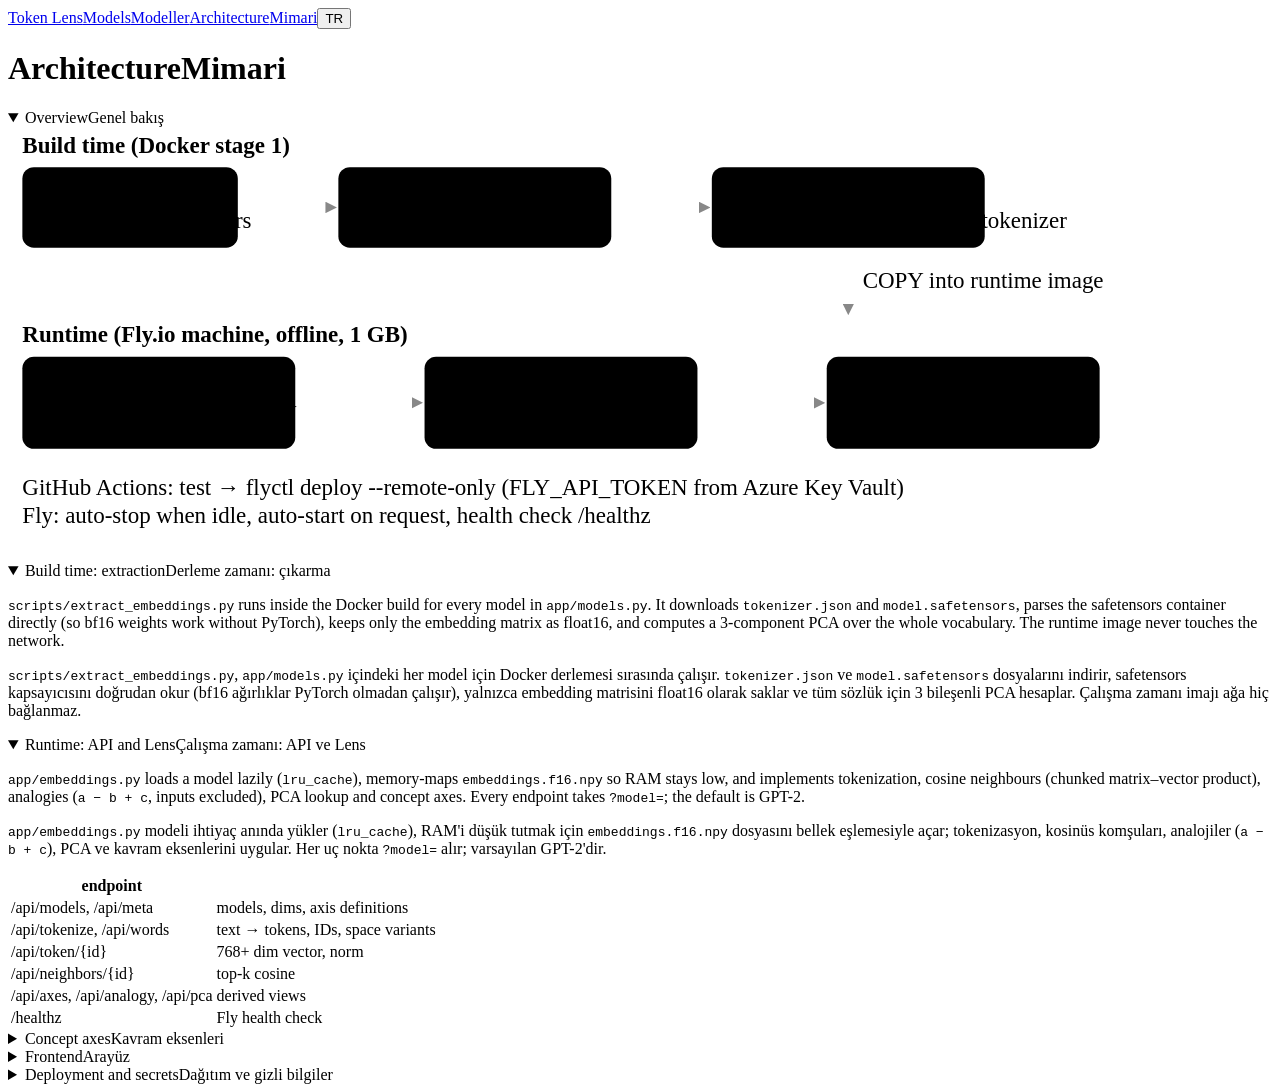
==== app/static/architecture.html @ d0edb932 "Add Turkish UI, model switcher (GPT-2/Qwen2.5/Gemma-3), collapsible colored sections, Models and Arc" ====
<!doctype html>
<html lang="en"><head><meta charset="utf-8"><meta name="viewport" content="width=device-width, initial-scale=1">
<title>Token Lens · Architecture</title><link rel="stylesheet" href="/static/site.css"><script src="/static/nav.js"></script></head>
<body><nav class="top"><a href="/">Token Lens</a><a href="/models"><span lang="en">Models</span><span lang="tr">Modeller</span></a><a href="/architecture"><span lang="en">Architecture</span><span lang="tr">Mimari</span></a><span class="sp"></span><button id="langbtn" aria-label="language">TR</button></nav><main>
<h1><span lang="en">Architecture</span><span lang="tr">Mimari</span></h1>

<details class="sec s-arch" open><summary><span lang="en">Overview</span><span lang="tr">Genel bakış</span></summary><div class="body">
<svg viewBox="0 0 880 300" width="100%" role="img" aria-label="architecture diagram">
<defs><marker id="a" markerWidth="8" markerHeight="8" refX="7" refY="4" orient="auto"><path d="M0,0L8,4L0,8z" fill="#888"/></marker></defs>
<text x="10" y="18" style="font-weight:700">Build time (Docker stage 1)</text>
<rect class="box" x="10" y="28" width="150" height="56" rx="8"/><text x="22" y="52">Hugging Face</text><text x="22" y="70">tokenizer + safetensors</text>
<rect class="box" x="230" y="28" width="190" height="56" rx="8"/><text x="242" y="52">extract_embeddings.py</text><text x="242" y="70">bf16→f16, PCA(3)</text>
<rect class="box" x="490" y="28" width="190" height="56" rx="8"/><text x="502" y="52">data/&lt;model&gt;/</text><text x="502" y="70">embeddings.f16.npy, pca3, tokenizer</text>
<path class="arr" d="M160 56H228" marker-end="url(#a)"/><path class="arr" d="M420 56H488" marker-end="url(#a)"/>
<path class="arr" d="M585 84V130" marker-end="url(#a)"/><text x="595" y="112">COPY into runtime image</text>
<text x="10" y="150" style="font-weight:700">Runtime (Fly.io machine, offline, 1 GB)</text>
<rect class="box" x="10" y="160" width="190" height="64" rx="8"/><text x="22" y="184">Browser</text><text x="22" y="202">index.html + app.js + Plotly</text>
<rect class="box" x="290" y="160" width="190" height="64" rx="8"/><text x="302" y="184">FastAPI (uvicorn :8080)</text><text x="302" y="202">/api/* + static pages</text>
<rect class="box" x="570" y="160" width="190" height="64" rx="8"/><text x="582" y="184">embeddings.py (Lens)</text><text x="582" y="202">tokenizer + mmap matrix</text>
<path class="arr" d="M200 192H288" marker-end="url(#a)"/><path class="arr" d="M480 192H568" marker-end="url(#a)"/>
<text x="10" y="256">GitHub Actions: test → flyctl deploy --remote-only (FLY_API_TOKEN from Azure Key Vault)</text>
<text x="10" y="276">Fly: auto-stop when idle, auto-start on request, health check /healthz</text></svg>
</div></details>

<details class="sec s-token" open><summary><span lang="en">Build time: extraction</span><span lang="tr">Derleme zamanı: çıkarma</span></summary><div class="body">
<p lang="en"><code>scripts/extract_embeddings.py</code> runs inside the Docker build for every model in <code>app/models.py</code>. It downloads <code>tokenizer.json</code> and <code>model.safetensors</code>, parses the safetensors container directly (so bf16 weights work without PyTorch), keeps only the embedding matrix as float16, and computes a 3-component PCA over the whole vocabulary. The runtime image never touches the network.</p>
<p lang="tr"><code>scripts/extract_embeddings.py</code>, <code>app/models.py</code> içindeki her model için Docker derlemesi sırasında çalışır. <code>tokenizer.json</code> ve <code>model.safetensors</code> dosyalarını indirir, safetensors kapsayıcısını doğrudan okur (bf16 ağırlıklar PyTorch olmadan çalışır), yalnızca embedding matrisini float16 olarak saklar ve tüm sözlük için 3 bileşenli PCA hesaplar. Çalışma zamanı imajı ağa hiç bağlanmaz.</p>
</div></details>

<details class="sec s-axes" open><summary><span lang="en">Runtime: API and Lens</span><span lang="tr">Çalışma zamanı: API ve Lens</span></summary><div class="body">
<p lang="en"><code>app/embeddings.py</code> loads a model lazily (<code>lru_cache</code>), memory-maps <code>embeddings.f16.npy</code> so RAM stays low, and implements tokenization, cosine neighbours (chunked matrix–vector product), analogies (<code>a − b + c</code>, inputs excluded), PCA lookup and concept axes. Every endpoint takes <code>?model=</code>; the default is GPT-2.</p>
<p lang="tr"><code>app/embeddings.py</code> modeli ihtiyaç anında yükler (<code>lru_cache</code>), RAM'i düşük tutmak için <code>embeddings.f16.npy</code> dosyasını bellek eşlemesiyle açar; tokenizasyon, kosinüs komşuları, analojiler (<code>a − b + c</code>), PCA ve kavram eksenlerini uygular. Her uç nokta <code>?model=</code> alır; varsayılan GPT-2'dir.</p>
<table><tr><th>endpoint</th><th></th></tr>
<tr><td>/api/models, /api/meta</td><td>models, dims, axis definitions</td></tr>
<tr><td>/api/tokenize, /api/words</td><td>text → tokens, IDs, space variants</td></tr>
<tr><td>/api/token/{id}</td><td>768+ dim vector, norm</td></tr>
<tr><td>/api/neighbors/{id}</td><td>top-k cosine</td></tr>
<tr><td>/api/axes, /api/analogy, /api/pca</td><td>derived views</td></tr>
<tr><td>/healthz</td><td>Fly health check</td></tr></table>
</div></details>

<details class="sec s-maps"><summary><span lang="en">Concept axes</span><span lang="tr">Kavram eksenleri</span></summary><div class="body">
<p lang="en">No embedding dimension is labelled. Each axis (Royalty, Femininity, Fruit, Power) is a unit vector built from the mean of word-pair differences, e.g. Femininity = mean(queen−king, woman−man, she−he, girl−boy). A token's score is the cosine between its vector and the axis, so values are comparable across tokens.</p>
<p lang="tr">Hiçbir embedding boyutunun etiketi yoktur. Her eksen (Krallık, Dişilik, Meyve, Güç) kelime çifti farklarının ortalamasından oluşan birim vektördür; örn. Dişilik = ort(queen−king, woman−man, she−he, girl−boy). Skor, token vektörü ile eksen arasındaki kosinüstür.</p>
</div></details>

<details class="sec s-ana"><summary><span lang="en">Frontend</span><span lang="tr">Arayüz</span></summary><div class="body">
<p lang="en">Static HTML + vanilla JS + Plotly (pinned CDN version); no build step. Pages: <a href="/">Token Lens</a>, <a href="/models">Models</a>, this page. Language (EN/TR) and model choice are remembered in the browser. Sections are collapsible <code>&lt;details&gt;</code> blocks.</p>
<p lang="tr">Statik HTML + saf JS + Plotly (sabitlenmiş CDN sürümü); derleme adımı yok. Sayfalar: <a href="/">Token Lens</a>, <a href="/models">Modeller</a>, bu sayfa. Dil (EN/TR) ve model seçimi tarayıcıda hatırlanır. Bölümler açılıp kapanan <code>&lt;details&gt;</code> bloklarıdır.</p>
</div></details>

<details class="sec s-about"><summary><span lang="en">Deployment and secrets</span><span lang="tr">Dağıtım ve gizli bilgiler</span></summary><div class="body">
<p lang="en">One container, <code>python:3.12-slim</code>, multi-stage. Fly.io <code>shared-cpu-1x</code>, 1 GB, region lhr, scale-to-zero. The Fly deploy token is kept in Azure Key Vault and exported only as an environment variable at deploy time. Trade-off: all three models are baked into the image, so it is larger than a GPT-2-only build; matrices are memory-mapped so RAM stays within 1 GB.</p>
<p lang="tr">Tek konteyner, <code>python:3.12-slim</code>, çok aşamalı. Fly.io <code>shared-cpu-1x</code>, 1 GB, lhr bölgesi, sıfıra ölçekleme. Fly dağıtım token'ı Azure Key Vault'ta tutulur ve yalnızca dağıtım sırasında ortam değişkeni olarak verilir. Ödünleşim: üç model de imaja gömülüdür, bu yüzden yalnızca GPT-2 içeren sürümden büyüktür; matrisler bellek eşlemeli olduğundan RAM 1 GB içinde kalır.</p>
</div></details>
</main></body></html>
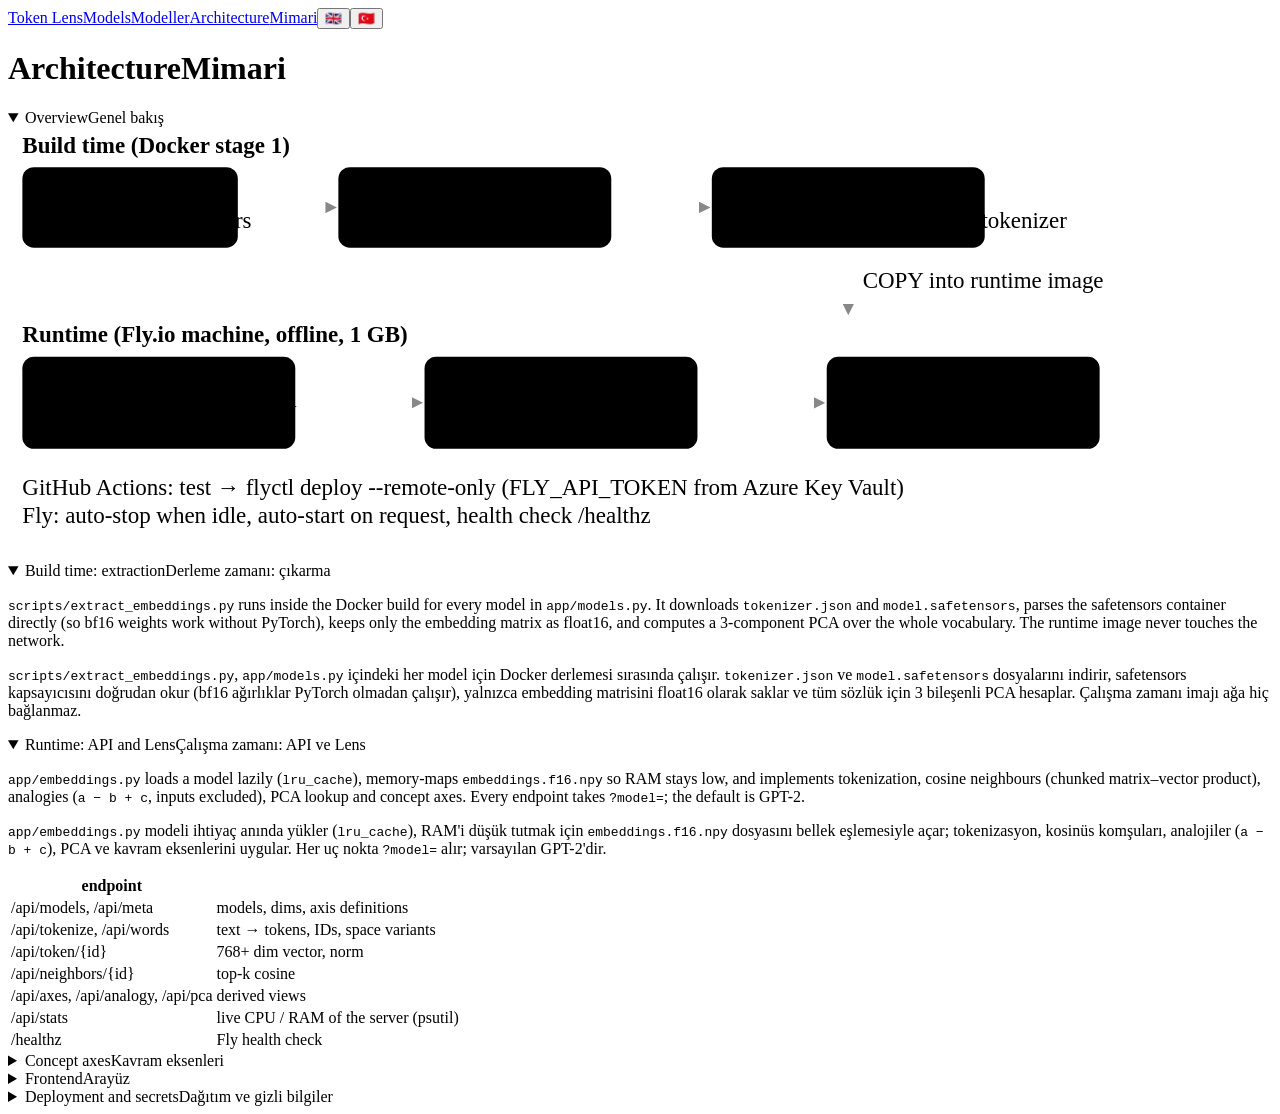
==== commit 5002ae8b: "Add Turkish BERT model with Turkish axes, live CPU/RAM panel, flag language switcher Co-Authored-By:" ====
--- a/app/static/architecture.html
+++ b/app/static/architecture.html
@@ -1,7 +1,7 @@
 <!doctype html>
 <html lang="en"><head><meta charset="utf-8"><meta name="viewport" content="width=device-width, initial-scale=1">
 <title>Token Lens · Architecture</title><link rel="stylesheet" href="/static/site.css"><script src="/static/nav.js"></script></head>
-<body><nav class="top"><a href="/">Token Lens</a><a href="/models"><span lang="en">Models</span><span lang="tr">Modeller</span></a><a href="/architecture"><span lang="en">Architecture</span><span lang="tr">Mimari</span></a><span class="sp"></span><button id="langbtn" aria-label="language">TR</button></nav><main>
+<body><nav class="top"><a href="/">Token Lens</a><a href="/models"><span lang="en">Models</span><span lang="tr">Modeller</span></a><a href="/architecture"><span lang="en">Architecture</span><span lang="tr">Mimari</span></a><span class="sp"></span><span class="flags" role="group" aria-label="language"><button data-l="en" title="English" aria-label="English">🇬🇧</button><button data-l="tr" title="Türkçe" aria-label="Türkçe">🇹🇷</button></span></nav><main>
 <h1><span lang="en">Architecture</span><span lang="tr">Mimari</span></h1>
 
 <details class="sec s-arch" open><summary><span lang="en">Overview</span><span lang="tr">Genel bakış</span></summary><div class="body">
@@ -36,6 +36,7 @@
 <tr><td>/api/token/{id}</td><td>768+ dim vector, norm</td></tr>
 <tr><td>/api/neighbors/{id}</td><td>top-k cosine</td></tr>
 <tr><td>/api/axes, /api/analogy, /api/pca</td><td>derived views</td></tr>
+<tr><td>/api/stats</td><td>live CPU / RAM of the server (psutil)</td></tr>
 <tr><td>/healthz</td><td>Fly health check</td></tr></table>
 </div></details>
 
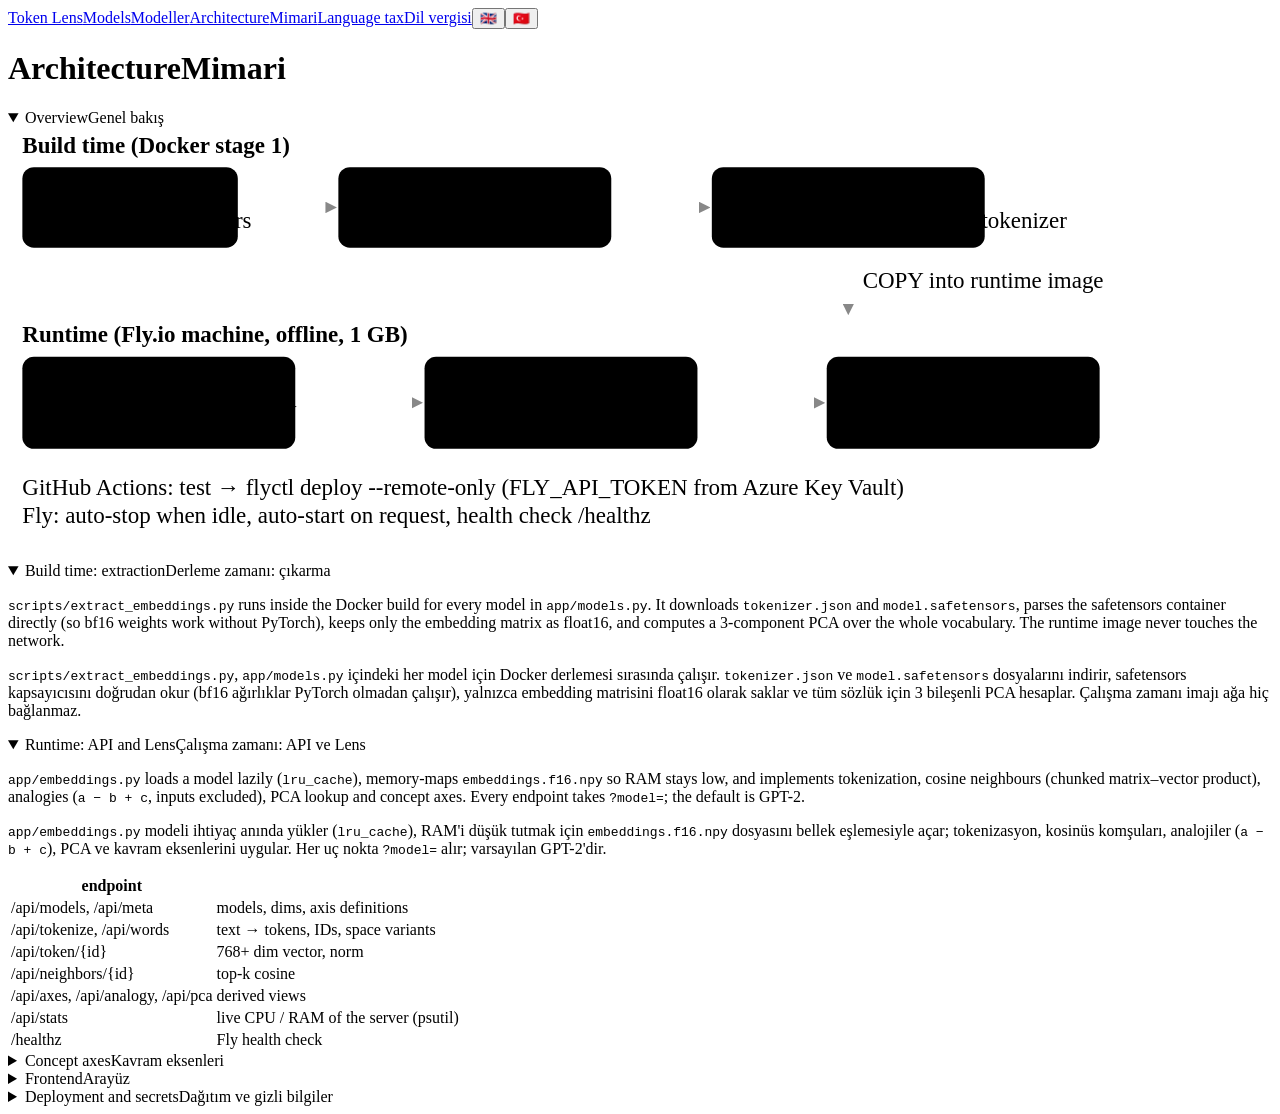
==== commit 38fbd7dd: "Add language-tax page with infographic and measured token counts; fix Docker builder deps Co-Authore" ====
--- a/app/static/architecture.html
+++ b/app/static/architecture.html
@@ -1,7 +1,7 @@
 <!doctype html>
 <html lang="en"><head><meta charset="utf-8"><meta name="viewport" content="width=device-width, initial-scale=1">
 <title>Token Lens · Architecture</title><link rel="stylesheet" href="/static/site.css"><script src="/static/nav.js"></script></head>
-<body><nav class="top"><a href="/">Token Lens</a><a href="/models"><span lang="en">Models</span><span lang="tr">Modeller</span></a><a href="/architecture"><span lang="en">Architecture</span><span lang="tr">Mimari</span></a><span class="sp"></span><span class="flags" role="group" aria-label="language"><button data-l="en" title="English" aria-label="English">🇬🇧</button><button data-l="tr" title="Türkçe" aria-label="Türkçe">🇹🇷</button></span></nav><main>
+<body><nav class="top"><a href="/">Token Lens</a><a href="/models"><span lang="en">Models</span><span lang="tr">Modeller</span></a><a href="/architecture"><span lang="en">Architecture</span><span lang="tr">Mimari</span></a><a href="/language-tax"><span lang="en">Language tax</span><span lang="tr">Dil vergisi</span></a><span class="sp"></span><span class="flags" role="group" aria-label="language"><button data-l="en" title="English" aria-label="English">🇬🇧</button><button data-l="tr" title="Türkçe" aria-label="Türkçe">🇹🇷</button></span></nav><main>
 <h1><span lang="en">Architecture</span><span lang="tr">Mimari</span></h1>
 
 <details class="sec s-arch" open><summary><span lang="en">Overview</span><span lang="tr">Genel bakış</span></summary><div class="body">
